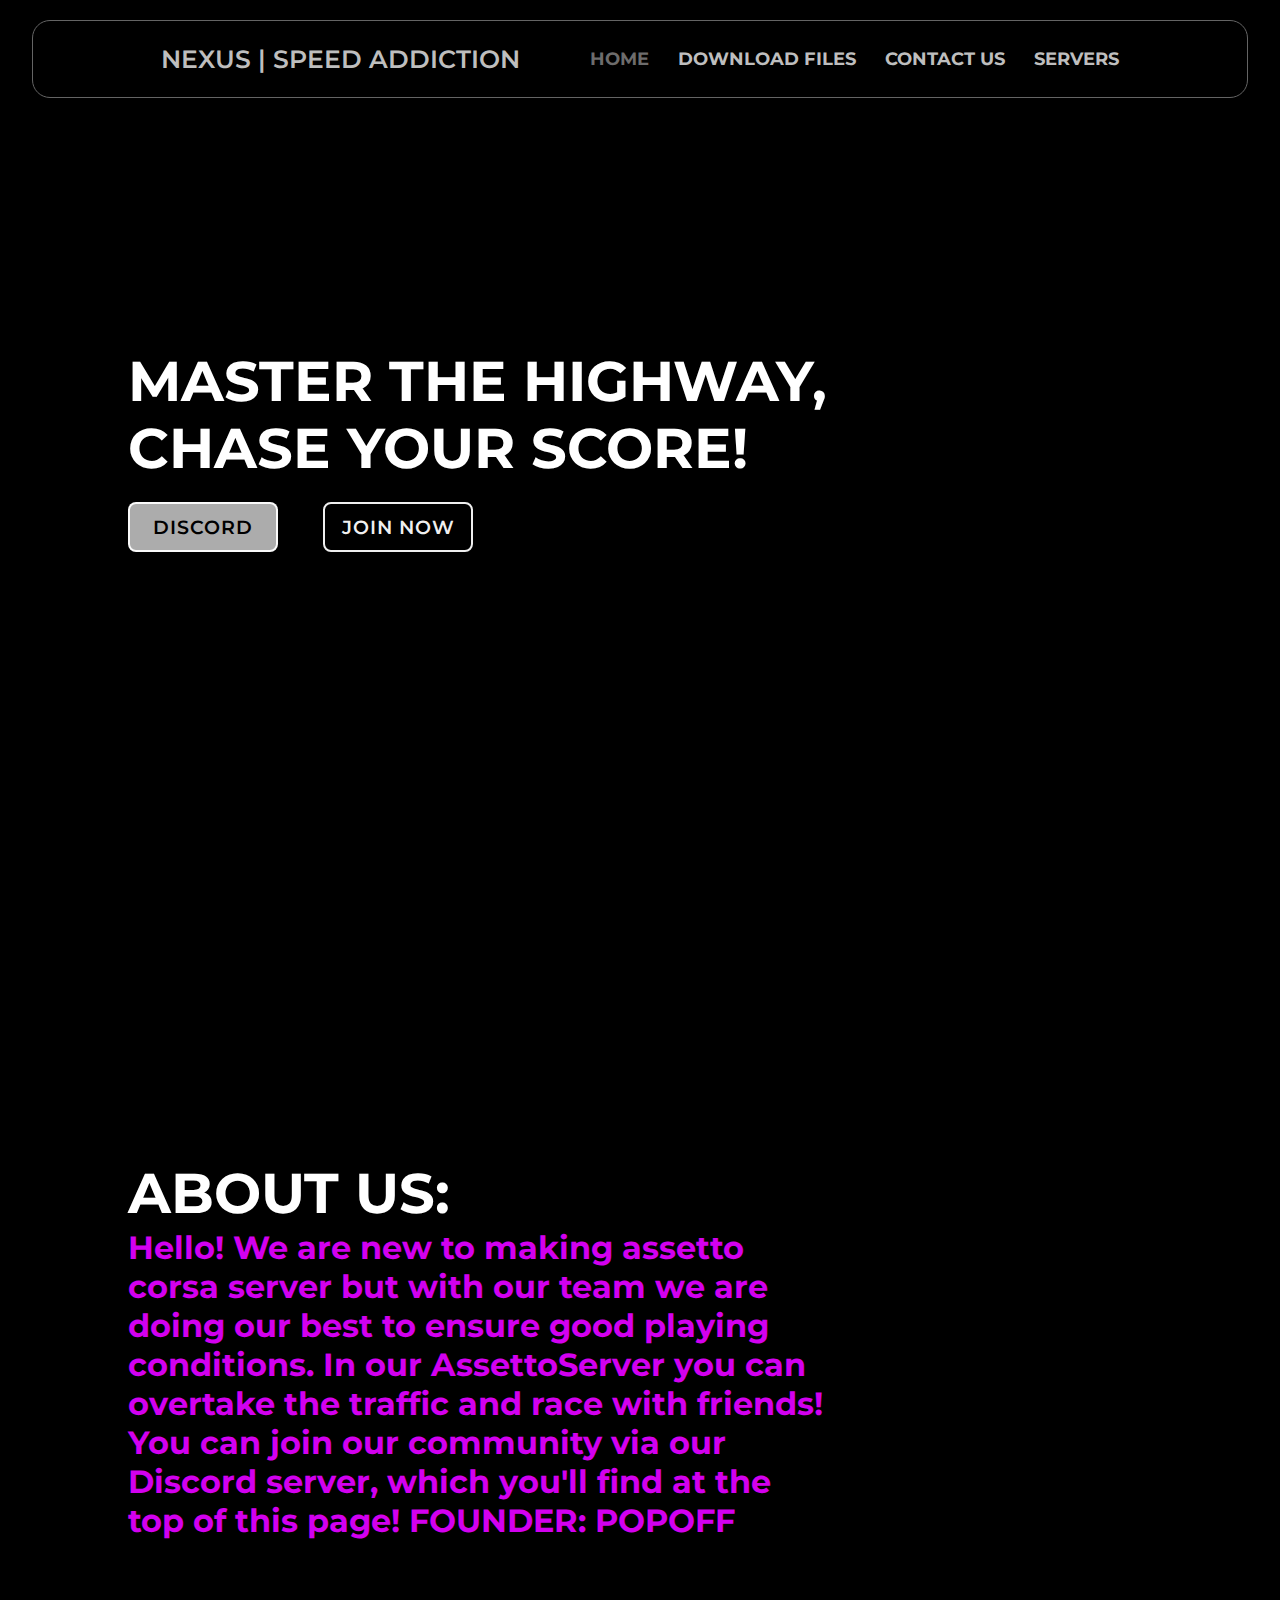
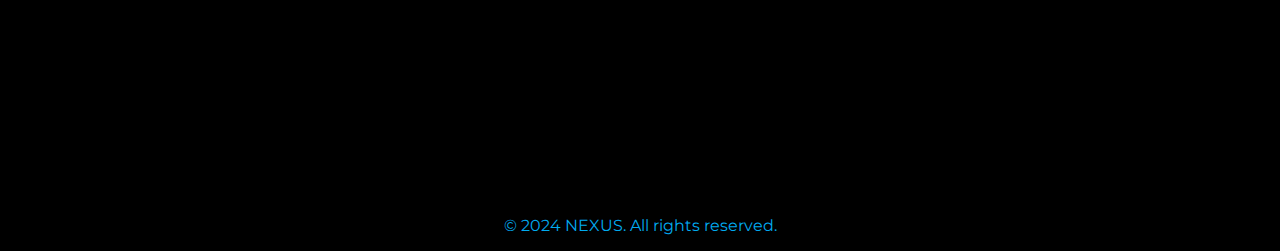
==== index.html @ 1488aacc "Add files via upload" ====
<!DOCTYPE html>
<html lang="en">

<head>
    <meta charset="UTF-8">
    <meta http-equiv="X-UA-Compatible" content="IE=edge">
    <meta name="viewport" content="width=device-width, initial-scale=1.0">
    <title>NEXUS | SPEED ADDICTION</title>
    <link rel="stylesheet" href="style.css">
    <link rel="icon" href="logo.png" type="image/x-icon">
    <style>
        .img {
            display: block;
            margin: 0 auto;
            width: 30%;
            text-align: center;
        }
    </style>
</head>

<body>
</script>
    <header class="header">
        <a href="index.html" class="logo">NEXUS | SPEED ADDICTION</a>
        <nav class="navbar">
            <a href="index.html" class="active">HOME</a>
            <a href="serverfiles.html">DOWNLOAD FILES</a>
            <a href="contact.html">CONTACT US</a>
            <a href="servers.html">SERVERS</a>
        </nav>
    </header>
    <section class="home">
        <div class="home-content">
            <h1>MASTER THE HIGHWAY, CHASE YOUR SCORE!</h1>
            <p></p>
            <div class="btn-box">
                <a href="https://discord.gg/6RzZeRNCdu" target="_blank">DISCORD</a>
                <a href="https://acstuff.ru/s/q:race/online/join?ip=62.176.90.147&httpPort=8081" target="_blank">JOIN NOW </a>
            </div>
        </div>
    </section>
    <section class="home">
        <div class="home-content">
            <h1>ABOUT US:</h1>
            <h3>Hello! We are new to making assetto corsa server but with our team we are doing our best to ensure good playing conditions. In our AssettoServer you can overtake the traffic and race with friends! You can join our community via our Discord server, which you'll find at the top of this page! FOUNDER: POPOFF</h3>
        </div>
    </section>
    <footer>
        <p>&copy; 2024 NEXUS. All rights reserved.</p>
    </footer>
</body>

</html>
---- style.css ----
@import url('https://fonts.googleapis.com/css2?family=Montserrat:wght@400;500;700&display=swap');

* {
    margin: 0;
    padding: 0;
    box-sizing: border-box;
    font-family: 'Montserrat', sans-serif;
}

  

body {
    background: #000000;
    color: #ffffff;
}

.header {
    position: fixed;
    top: 20px; /* Отстояние от върха на страницата */
    left: 0;
    right: 0; /* Добавено отстояние от дясната страна */
    width: 95%; /* Ширина на хедъра */
    margin: 0 auto; /* Центриране на хедъра */
    padding: 23px 10%;
    background: #000000;
    display: flex;
    justify-content: space-between;
    align-items: center;
    z-index: 100;
    border: 1px solid #646464; /* Комбинирани border свойства */
    border-radius: 18px;
}



.logo {
    font-size: 25px;
    color: #bebebe;
    text-decoration: none;
    font-weight: 600;
}

.navbar a {
    font-size: 18px;
    color: #bebebe;
    text-decoration: none;
    font-weight: 700;
    margin-left: 25px;
    transition: .3s;
}

.navbar a:hover, 
.navbar a.active {
    color: #6d6c6c;
}

.home {
    height: 100vh;
    display: flex;
    align-items: center;
    padding: 0 10%;
}

.home-content {
    max-width: 700px;
}

.home-content h1 {
    font-size: 56px;
    font-weight: 700;
    line-height: 1.2;
}

.home-content h3 {
    font-size: 32px;
    font-weight: 700;
    color: #e100ffef;
}

.home-content p {
    font-size: 16px;
    margin: 20px 0 20px;
}

.home-content .btn-box {
    display: flex;
    justify-content: space-between;
    width: 345px;
    height: 50px;
}

.btn-box a {
    position: relative;
    display: inline-flex;
    justify-content: center;
    align-items: center;
    width: 150px;
    height: 100%;
    background-color: #acacac;
    border: 2px solid #ffffffef;
    border-radius: 8px;
    font-size: 19px;
    color: #000000;
    text-decoration: none;
    font-weight: 600;
    letter-spacing: 1px;
    z-index: 1;
    overflow: hidden;
    transition: .5s;
}

.btn-box a:hover {
    color: #ffffff;
}

.btn-box a:nth-child(2) {
    background: transparent;
    color: #ffffffef;
}

.btn-box a:nth-child(2):hover {
    color: #000000;
}

.btn-box a:nth-child(2)::before {
    background: #acacac;
}

.btn-box a::before {
    content: '';
    position: absolute;
    top: 0;
    left: 0;
    width: 0;
    height: 100%;
    background: #000000;
    z-index: -1;
    transition: .5s;
}

.btn-box a:hover::before {
    width: 100%;
}

.home-sci {
    position: absolute;
    bottom: 40px;
    width: 170px;
    display: flex;
}

.home-sci a {
    display: inline-flex;
    justify-content: center;
    align-items: center;
    width: 40px;
    height: 40px;
    background: transparent;
    border: 2px solid #ff0000;
    border-radius: 50%;
    font-size: 20px;
    color: #00abf0;
    text-decoration: none;
}

.loginbtn {
    width: 130px;
    height: 50px;
    background: transparent;
    border: 2px solid #fff;
    outline: none;
    border-radius: 6px;
    cursor: pointer;
    font-size: 1.1em;
    color: #fff;
    font-weight: 500;
    margin-left: 40px;
    transition: .5s;
}

.loginbtn:hover {
    background: #fff;
    color: #081b29;
}

.btnb a {
    position: relative;
    display: inline-flex;
    justify-content: center;
    align-items: center;
    width: 150px;
    height: 100%;
    background-color: #ff0000;
    border: 2px solid #ff0000;
    border-radius: 8px;
    font-size: 19px;
    color: #090909;
    text-decoration: none;
    font-weight: 600;
    letter-spacing: 1px;
    z-index: 1;
    overflow: hidden;
    transition: .5s;
}

.btnb a:hover {
    color: #ff0000;
}

.btnb a::before {
    content: '';
    position: absolute;
    top: 0;
    left: 0;
    width: 0;
    height: 100%;
    background: #090909;
    z-index: -1;
    transition: .5s;
}

.btnb a:hover::before {
    width: 100%;
}

p {
    color: #00abf0;
}

/* Custom Scrollbar */
::-webkit-scrollbar {
    width: 10px;
}

::-webkit-scrollbar-track {
    background: transparent;
    border-radius: 20px;
}

::-webkit-scrollbar-thumb {
    background: #888;
    border-radius: 20px;
}

::-webkit-scrollbar-thumb:hover {
    background: #555;
}

footer {
    background: transparent;
    color: #fff;
    text-align: center;
    padding: 1rem 0;
}
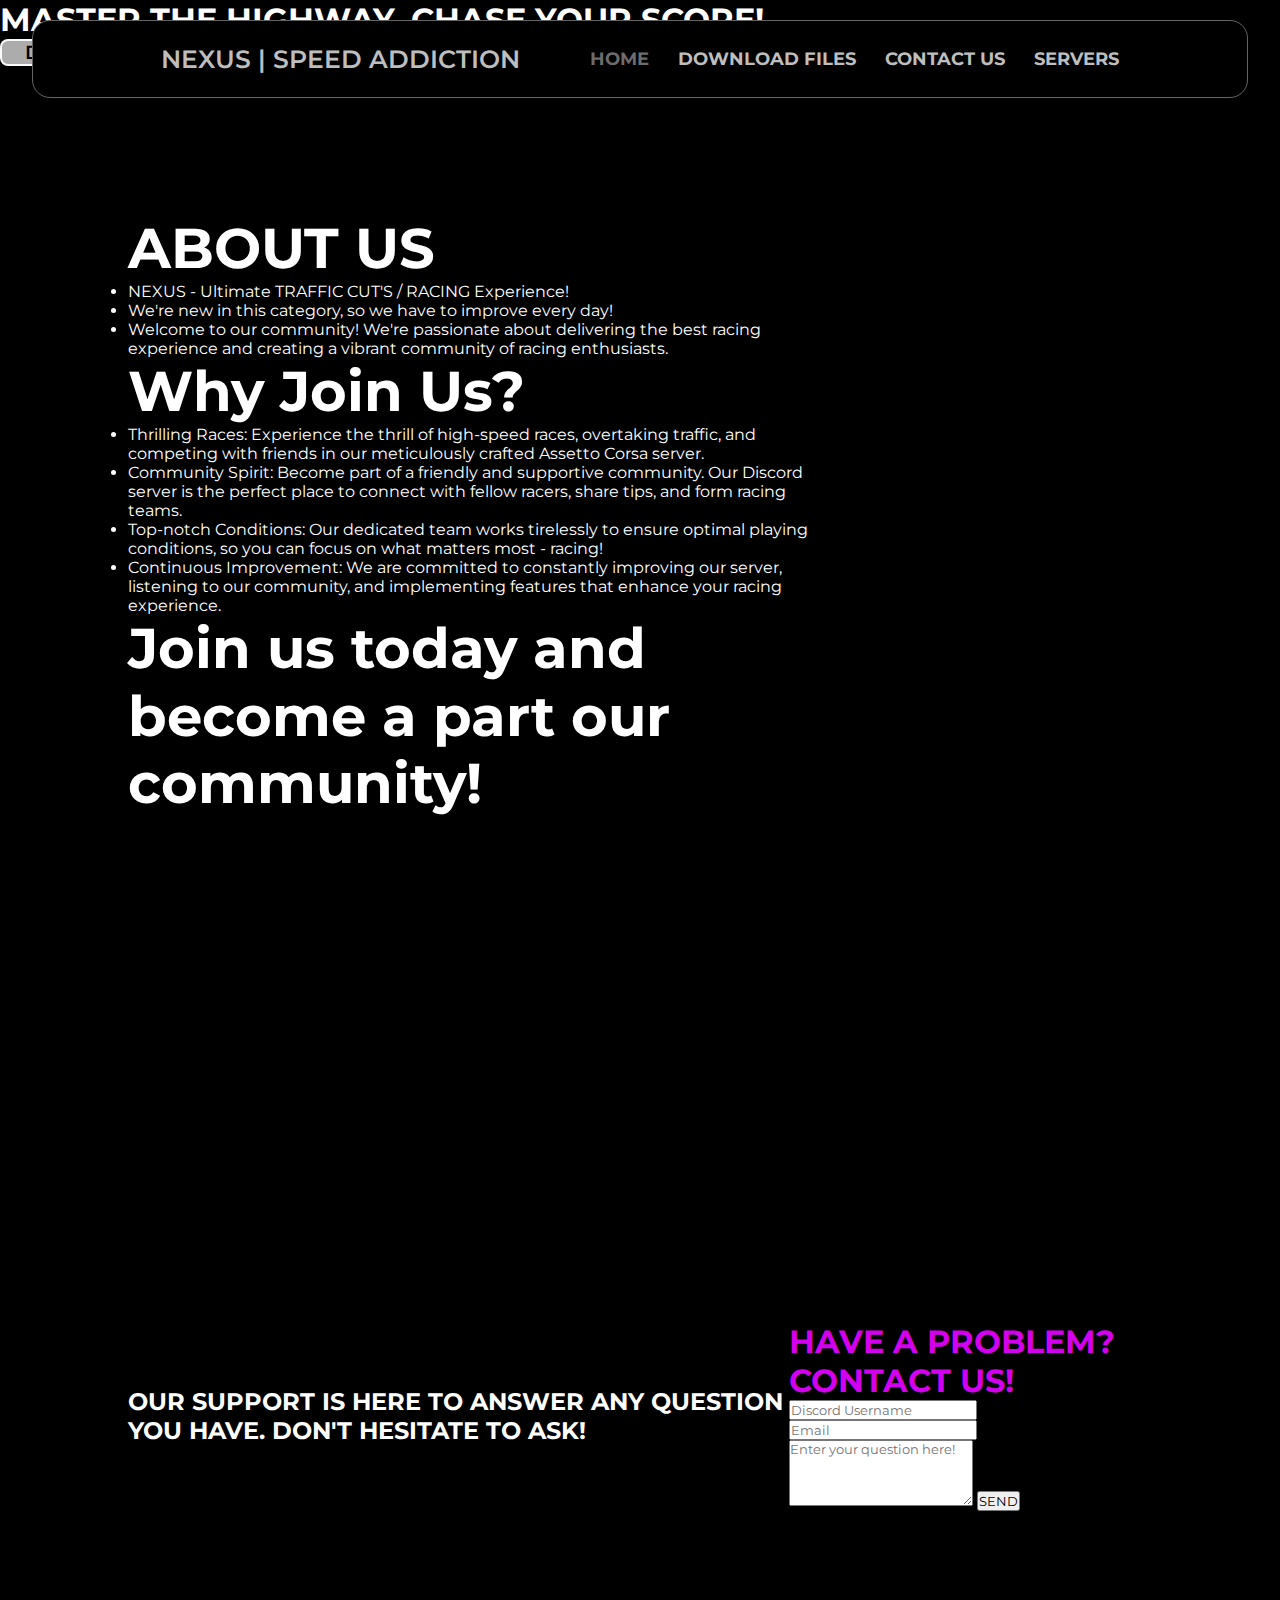
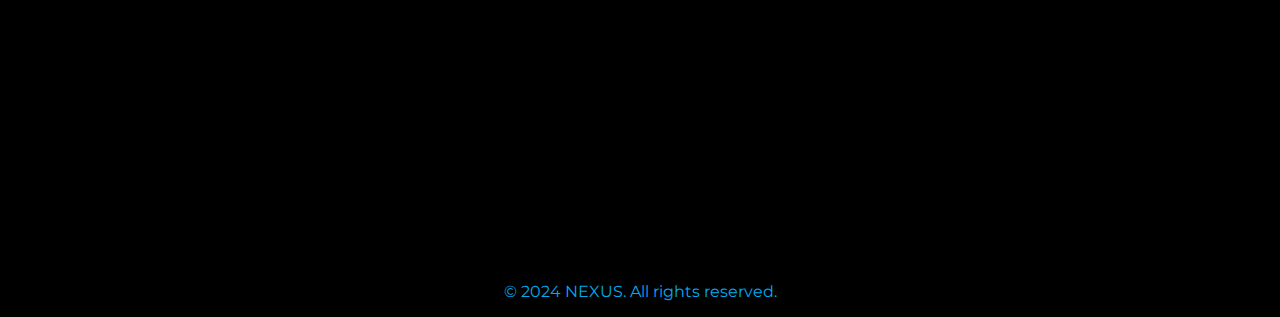
==== commit 46836ddf: "Update index.html" ====
--- a/index.html
+++ b/index.html
@@ -8,18 +8,9 @@
     <title>NEXUS | SPEED ADDICTION</title>
     <link rel="stylesheet" href="style.css">
     <link rel="icon" href="logo.png" type="image/x-icon">
-    <style>
-        .img {
-            display: block;
-            margin: 0 auto;
-            width: 30%;
-            text-align: center;
-        }
-    </style>
 </head>
 
 <body>
-</script>
     <header class="header">
         <a href="index.html" class="logo">NEXUS | SPEED ADDICTION</a>
         <nav class="navbar">
@@ -29,22 +20,58 @@
             <a href="servers.html">SERVERS</a>
         </nav>
     </header>
-    <section class="home">
-        <div class="home-content">
-            <h1>MASTER THE HIGHWAY, CHASE YOUR SCORE!</h1>
-            <p></p>
-            <div class="btn-box">
-                <a href="https://discord.gg/6RzZeRNCdu" target="_blank">DISCORD</a>
-                <a href="https://acstuff.ru/s/q:race/online/join?ip=62.176.90.147&httpPort=8081" target="_blank">JOIN NOW </a>
+    
+    <section class="parallax-container">
+        <div class="parallax-background" id="parallax"></div>
+        <div class="parallax">
+            <div class="parallax-content">
+                <h1>MASTER THE HIGHWAY, CHASE YOUR SCORE!</h1>
+                <p></p>
+                <div class="btn-box">
+                    <a href="https://discord.gg/6RzZeRNCdu" target="_blank">DISCORD</a>
+                    <a href="https://acstuff.ru/s/q:race/online/join?ip=62.176.90.147&httpPort=8081" target="_blank">JOIN NOW</a>
+                </div>
             </div>
         </div>
     </section>
-    <section class="home">
+    
+    <section class="home section">
         <div class="home-content">
-            <h1>ABOUT US:</h1>
-            <h3>Hello! We are new to making assetto corsa server but with our team we are doing our best to ensure good playing conditions. In our AssettoServer you can overtake the traffic and race with friends! You can join our community via our Discord server, which you'll find at the top of this page! FOUNDER: POPOFF</h3>
+            <h1>ABOUT US</h1>
+            <ul>
+                <li>NEXUS - Ultimate TRAFFIC CUT'S / RACING Experience!</h3></li>
+                <li>We're new in this category, so we have to improve every day!</h3></li>
+                <li>Welcome to our community! We're passionate about delivering the best racing experience and creating a vibrant community of racing enthusiasts.</h3></li>
+            </ul>
+            <h1>Why Join Us?</h1>
+            <ul>
+                <li>Thrilling Races: Experience the thrill of high-speed races, overtaking traffic, and competing with friends in our meticulously crafted Assetto Corsa server.</h3></li>
+                <li>Community Spirit: Become part of a friendly and supportive community. Our Discord server is the perfect place to connect with fellow racers, share tips, and form racing teams.</h3></li>
+                <li>Top-notch Conditions: Our dedicated team works tirelessly to ensure optimal playing conditions, so you can focus on what matters most - racing!</h3></li>
+                <li>Continuous Improvement: We are committed to constantly improving our server, listening to our community, and implementing features that enhance your racing experience.</h3></li>
+            </ul>
+            <h1>Join us today and become a part our community!</h1>
         </div>
     </section>
+    
+    <section class="home section third-section">
+        <div class="parallax-background1" id="parallax"></div>
+        <div class="left" id="parallax2">
+            <h2>OUR SUPPORT IS HERE TO ANSWER ANY QUESTION YOU HAVE. DON'T HESITATE TO ASK!</h2>
+        </div>
+        <div class="home-content">
+            <div class="container">
+                <form action="https://formspree.io/f/xvoeyvyl" method="POST">
+                    <h3>HAVE A PROBLEM? CONTACT US!</h3>
+                    <input type="text" name="name" id="name" placeholder="Discord Username" required>
+                    <input type="email" name="email" id="email" placeholder="Email" required>
+                    <textarea id="message" name="textarea" rows="4" placeholder="Enter your question here!" required></textarea>
+                    <button type="submit">SEND</button>
+                </form> 
+            </div>
+        </div>
+    </section>
+    
     <footer>
         <p>&copy; 2024 NEXUS. All rights reserved.</p>
     </footer>
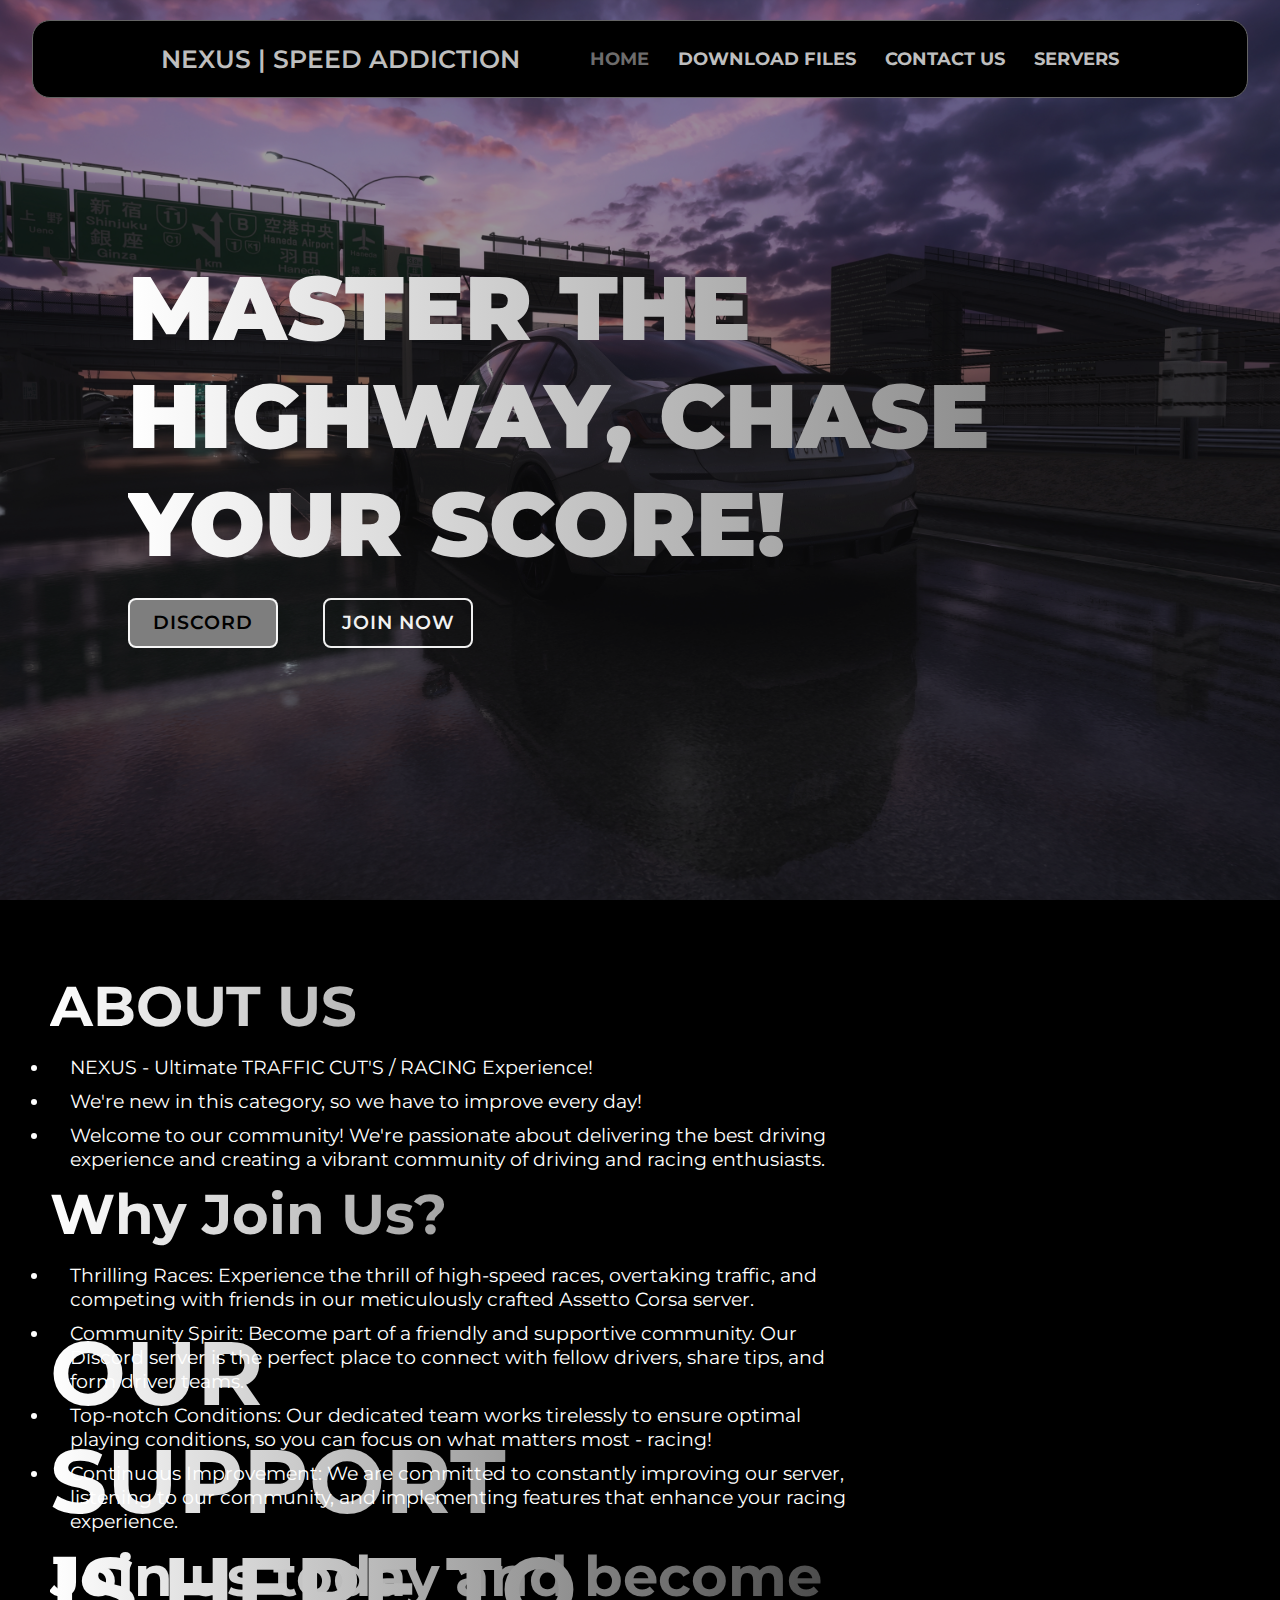
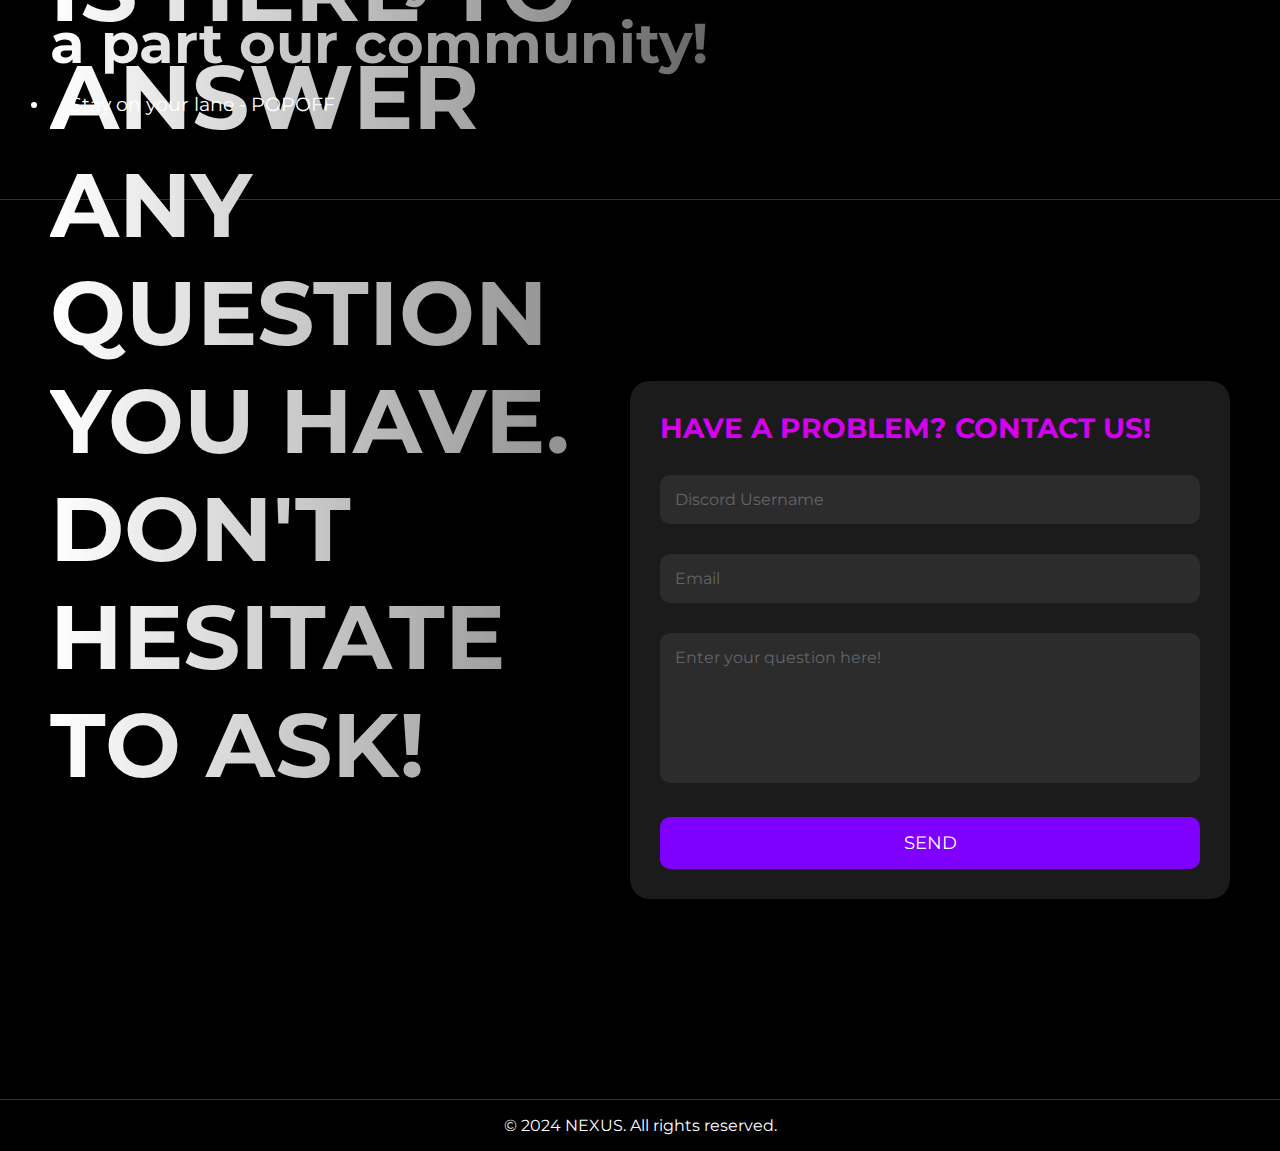
==== commit 4aebe16c: "Update index.html" ====
--- a/index.html
+++ b/index.html
@@ -41,16 +41,19 @@
             <ul>
                 <li>NEXUS - Ultimate TRAFFIC CUT'S / RACING Experience!</h3></li>
                 <li>We're new in this category, so we have to improve every day!</h3></li>
-                <li>Welcome to our community! We're passionate about delivering the best racing experience and creating a vibrant community of racing enthusiasts.</h3></li>
+                <li>Welcome to our community! We're passionate about delivering the best driving experience and creating a vibrant community of driving and racing enthusiasts.</h3></li>
             </ul>
             <h1>Why Join Us?</h1>
             <ul>
                 <li>Thrilling Races: Experience the thrill of high-speed races, overtaking traffic, and competing with friends in our meticulously crafted Assetto Corsa server.</h3></li>
-                <li>Community Spirit: Become part of a friendly and supportive community. Our Discord server is the perfect place to connect with fellow racers, share tips, and form racing teams.</h3></li>
+                <li>Community Spirit: Become part of a friendly and supportive community. Our Discord server is the perfect place to connect with fellow drivers, share tips, and form driver teams.</h3></li>
                 <li>Top-notch Conditions: Our dedicated team works tirelessly to ensure optimal playing conditions, so you can focus on what matters most - racing!</h3></li>
                 <li>Continuous Improvement: We are committed to constantly improving our server, listening to our community, and implementing features that enhance your racing experience.</h3></li>
             </ul>
             <h1>Join us today and become a part our community!</h1>
+            <ul>
+                <li>Stay on your lane - POPOFF</li>
+           </ul>
         </div>
     </section>
     
--- a/style.css
+++ b/style.css
@@ -7,9 +7,7 @@
     font-family: 'Montserrat', sans-serif;
 }
 
-  
-
-body {
+  body {
     background: #000000;
     color: #ffffff;
 }
@@ -62,13 +60,16 @@
 }
 
 .home-content {
-    max-width: 700px;
+    max-width: 800px;
 }
 
 .home-content h1 {
     font-size: 56px;
     font-weight: 700;
     line-height: 1.2;
+    background: linear-gradient(to right, #ffffff, #464646); /* Цветовете на градиента */
+    -webkit-background-clip: text;
+    color: transparent;
 }
 
 .home-content h3 {
@@ -96,7 +97,7 @@
     align-items: center;
     width: 150px;
     height: 100%;
-    background-color: #acacac;
+    background-color: #7e7e7e;
     border: 2px solid #ffffffef;
     border-radius: 8px;
     font-size: 19px;
@@ -123,7 +124,7 @@
 }
 
 .btn-box a:nth-child(2)::before {
-    background: #acacac;
+    background: #7e7e7e;
 }
 
 .btn-box a::before {
@@ -224,7 +225,7 @@
 }
 
 p {
-    color: #00abf0;
+    color: #ffffff;
 }
 
 /* Custom Scrollbar */
@@ -251,4 +252,214 @@
     color: #fff;
     text-align: center;
     padding: 1rem 0;
-}+}
+
+.parallax-container {
+    position: relative;
+    height: 100vh;
+    overflow: hidden;
+}
+
+.parallax-background {
+    background-image: url('POPOFF.jpg'); /* Пътят до вашата снимка */
+    height: 120%;
+    width: 100%;
+    position: absolute;
+    top: -10%;
+    left: 0;
+    right: 0;
+    bottom: 0;
+    background-size: cover;
+    background-attachment: fixed;
+    background-position: center;
+    z-index: -1;
+}
+
+.parallax-background::before {
+    content: "";
+    position: absolute;
+    top: 0;
+    left: 0;
+    right: 0;
+    bottom: 0;
+    background: rgba(0, 0, 0, 0.4); /* Черен цвят с 50% прозрачност */
+    z-index: -1;
+}
+
+.parallax {
+    height: 100vh;
+    display: flex;
+    align-items: center;
+    padding: 0 10%;
+    position: relative; /* Добавено, за да се показва над .parallax-background */
+    z-index: 1; /* Добавено, за да се показва над .parallax-background */
+}
+
+.parallax-content {
+    max-width: 700px;
+}
+
+.parallax-content h1 {
+    font-size: 100px;
+    font-weight: 700;
+    line-height: 1.2;
+}
+
+.parallax-content h3 {
+    font-size: 32px;
+    font-weight: 700;
+    color: #e100ffef;
+}
+
+.parallax-content p {
+    font-size: 16px;
+    margin: 20px 0 20px;
+}
+
+.parallax-content .btn-box {
+    display: flex;
+    justify-content: space-between;
+    width: 345px;
+    height: 50px;
+}
+
+/* Вашите съществуващи стилове */
+.parallax {
+    height: 100vh;
+    display: flex;
+    align-items: center;
+    padding: 0 10%;
+}
+
+.parallax-content {
+    max-width: 900px;
+}
+
+.parallax-content h1 {
+    font-size: 90px;
+    font-weight: 900;
+    line-height: 1.2;
+    background: linear-gradient(to right, #ffffff, #888888);
+    -webkit-background-clip: text;
+    color: transparent;
+    margin-top: 1px; /* Променете стойността на margin-top според вашите предпочитания */
+}
+
+.parallax-content h3 {
+    font-size: 32px;
+    font-weight: 700;
+    color: #e100ffef;
+}
+
+.parallax-content p {
+    font-size: 16px;
+    margin: 20px 0 20px;
+}
+
+.parallax-content .btn-box {
+    display: flex;
+    justify-content: space-between;
+    width: 345px;
+    height: 50px;
+}
+
+/* Общи стилове за всички секции */
+.section {
+    padding: 50px;
+    border-bottom: 1px solid #333;
+    min-height: 100vh; /* Височина на секцията */
+}
+
+/* Стилове за третата секция */
+.third-section {
+    display: flex;
+    justify-content: flex-end;
+    align-items: flex-end;
+    padding-bottom: 200px; /* Малко разстояние от долната част */
+}
+
+/* Стилове за контейнера */
+.container {
+    background-color: #1b1b1b;
+    padding: 30px;
+    border-radius: 20px;
+    width: 600px;
+    box-shadow: 0 0 15px rgba(0, 0, 0, 0.5);
+}
+
+.container h3 {
+    margin-bottom: 30px;
+    font-size: 28px;
+}
+
+.container input[type="text"],
+.container input[type="email"],
+.container textarea {
+    width: 100%;
+    padding: 15px;
+    margin-bottom: 30px;
+    background-color: #2c2c2c;
+    border: none;
+    border-radius: 10px;
+    color: #fff;
+    font-size: 16px;
+}
+
+.container textarea {
+    height: 150px;
+    resize: none;
+}
+
+.container input[type="text"]::placeholder,
+.container input[type="email"]::placeholder,
+.container textarea::placeholder {
+    color: #646464;
+}
+
+.container button {
+    width: 100%;
+    padding: 15px;
+    background-color: #8000ff;
+    border: none;
+    border-radius: 10px;
+    font-size: 18px;
+    color: #fff;
+    cursor: pointer;
+}
+
+.container button:hover {
+    background-color: #a64cff;
+}
+
+.left {
+    flex: 1;
+    margin-right: 20px;
+    top: 50px;
+    font-size: 60px;
+    font-weight: 900;
+    line-height: 1.2;
+    padding-bottom: 100px; /* Малко разстояние от долната част */
+    background: linear-gradient(to right, #ffffff, #888888);
+    -webkit-background-clip: text;
+    color: transparent;
+    margin-top: 1px; /* Променете стойността на margin-top според вашите предпочитания */
+
+}
+
+ul {
+    padding: 0;
+    margin: 15px 0 0 0; /* Добавяне на отстъп между заглавието и списъка */
+}
+
+ul li {
+    font-size: 1.2em; /* Регулиране на размера на шрифта според нуждите */
+    margin-bottom: 10px; /* Регулиране на марджините между елементите на списъка */
+    padding-left: 20px; /* Добавяне на ляв отстъп, за да побере символите на списъка */
+    position: relative;
+}
+
+ul li::before {
+    position: absolute;
+    left: 0;
+    top: 0;
+}
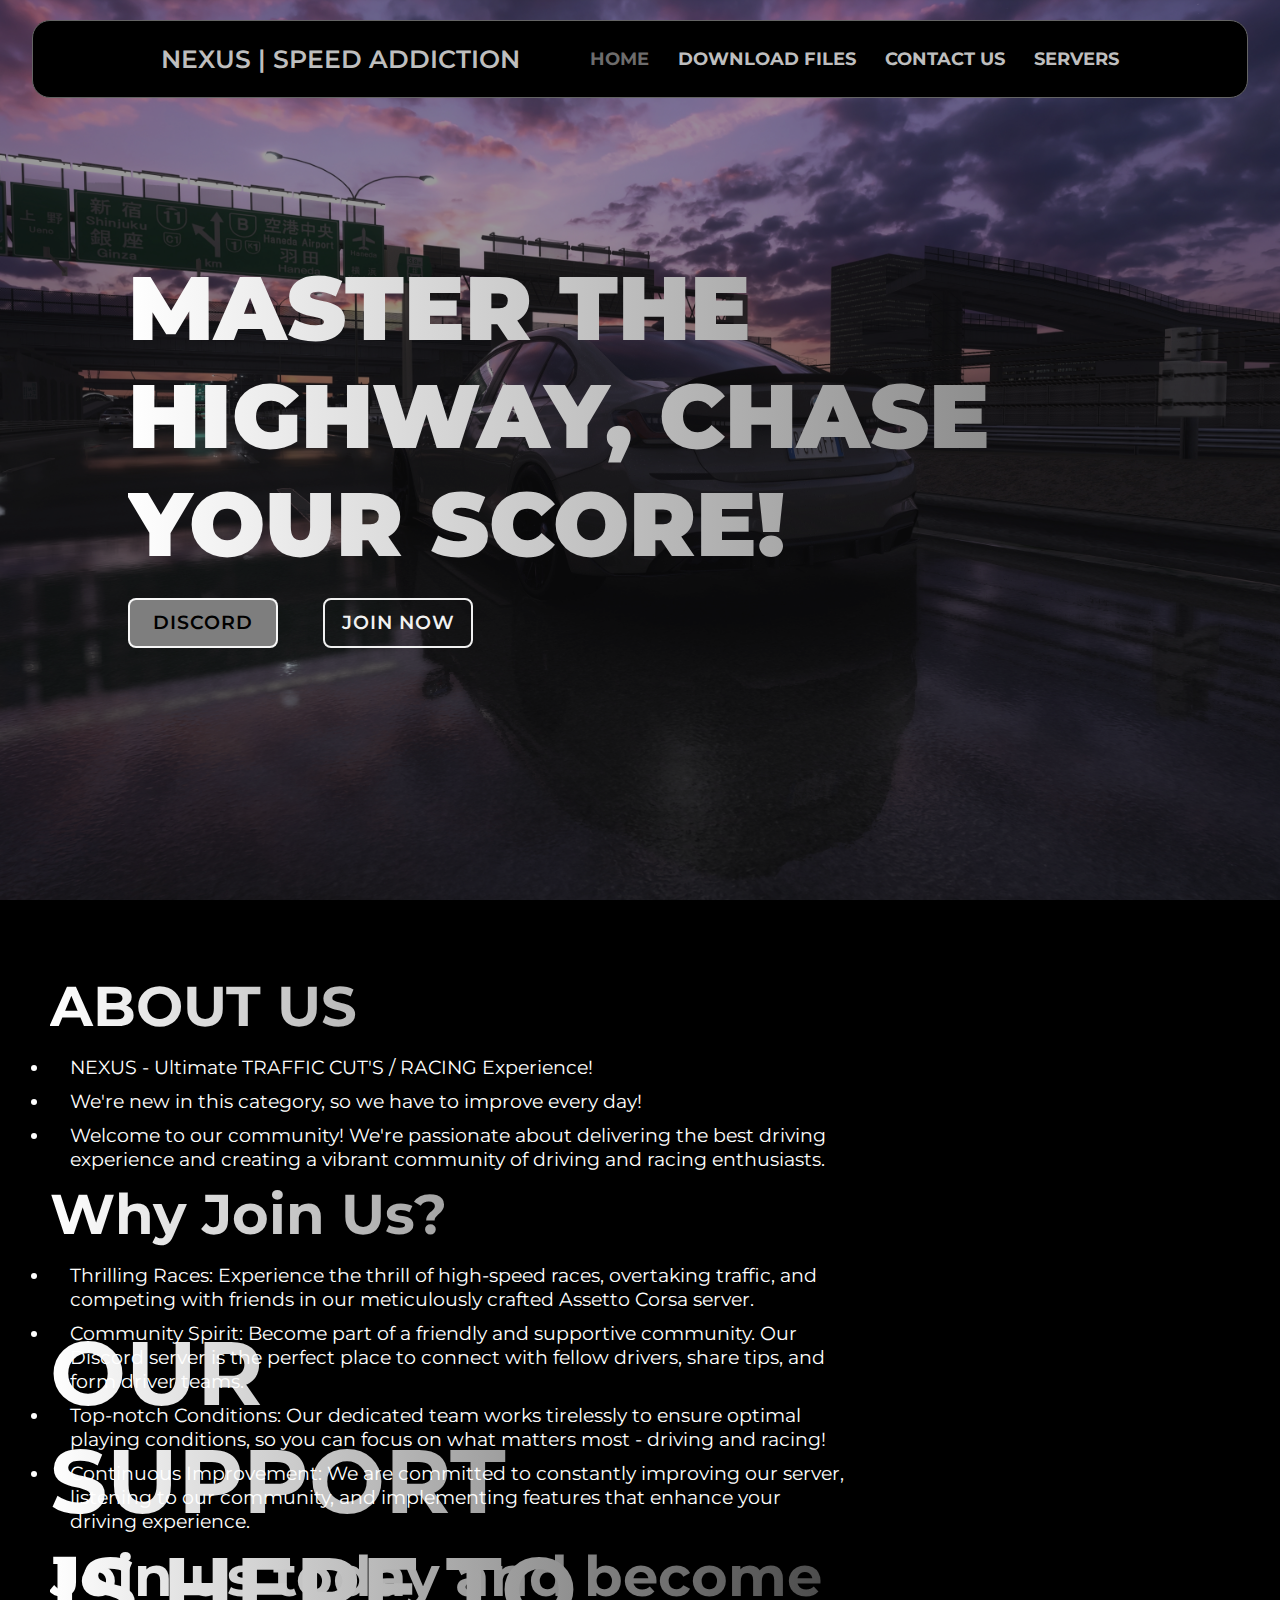
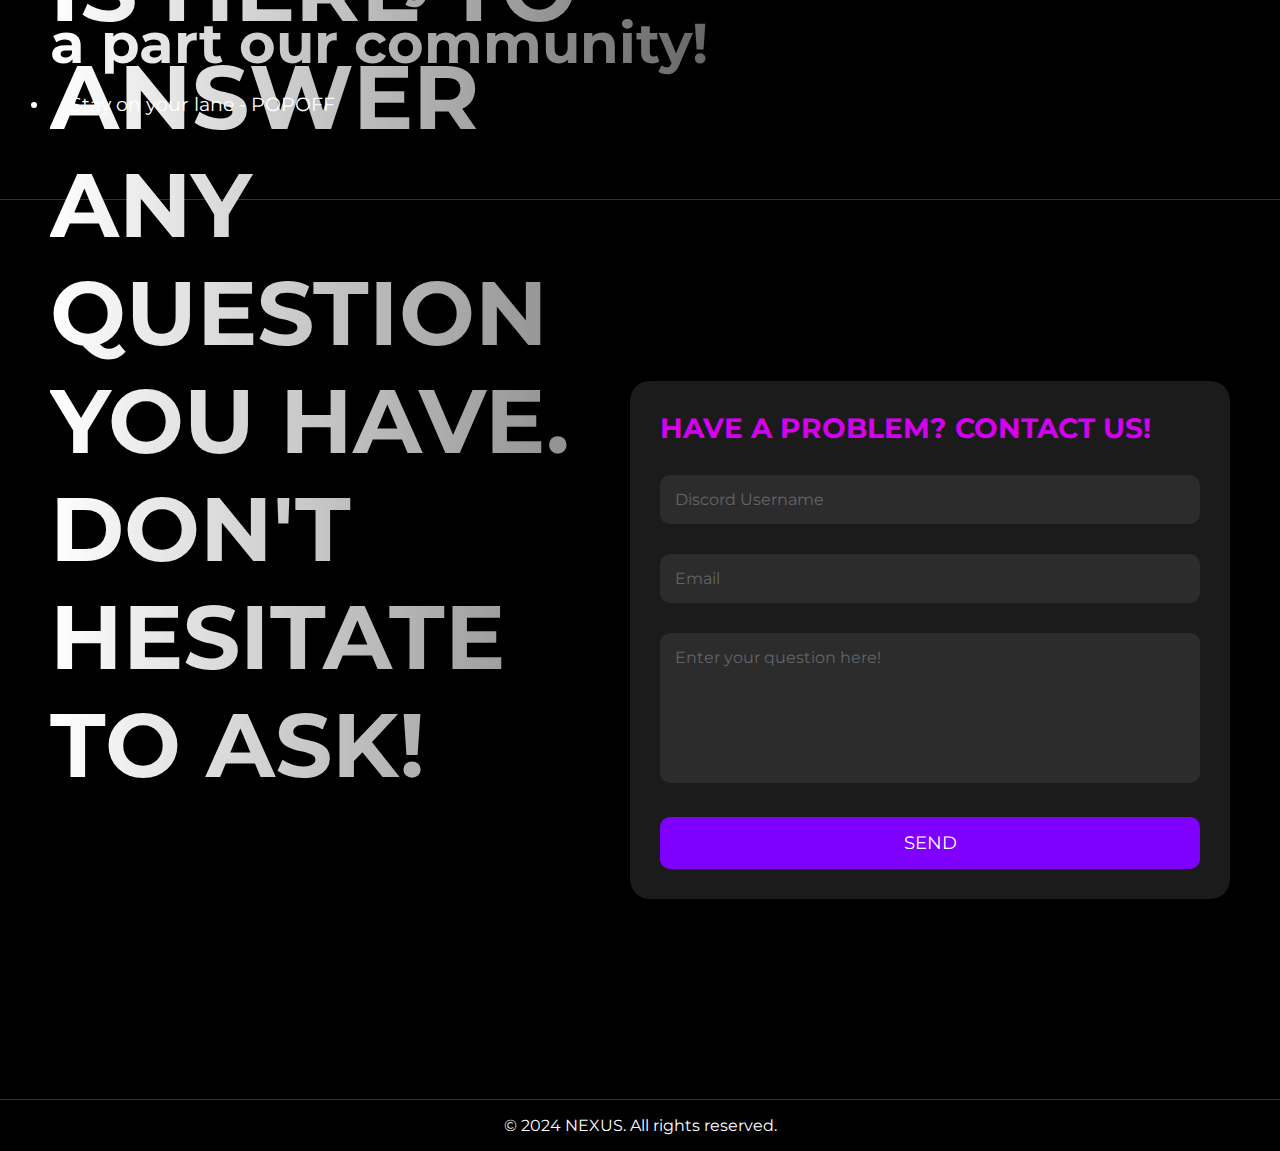
==== commit 56efe101: "Update index.html" ====
--- a/index.html
+++ b/index.html
@@ -47,8 +47,8 @@
             <ul>
                 <li>Thrilling Races: Experience the thrill of high-speed races, overtaking traffic, and competing with friends in our meticulously crafted Assetto Corsa server.</h3></li>
                 <li>Community Spirit: Become part of a friendly and supportive community. Our Discord server is the perfect place to connect with fellow drivers, share tips, and form driver teams.</h3></li>
-                <li>Top-notch Conditions: Our dedicated team works tirelessly to ensure optimal playing conditions, so you can focus on what matters most - racing!</h3></li>
-                <li>Continuous Improvement: We are committed to constantly improving our server, listening to our community, and implementing features that enhance your racing experience.</h3></li>
+                <li>Top-notch Conditions: Our dedicated team works tirelessly to ensure optimal playing conditions, so you can focus on what matters most - driving and racing!</h3></li>
+                <li>Continuous Improvement: We are committed to constantly improving our server, listening to our community, and implementing features that enhance your driving experience.</h3></li>
             </ul>
             <h1>Join us today and become a part our community!</h1>
             <ul>
